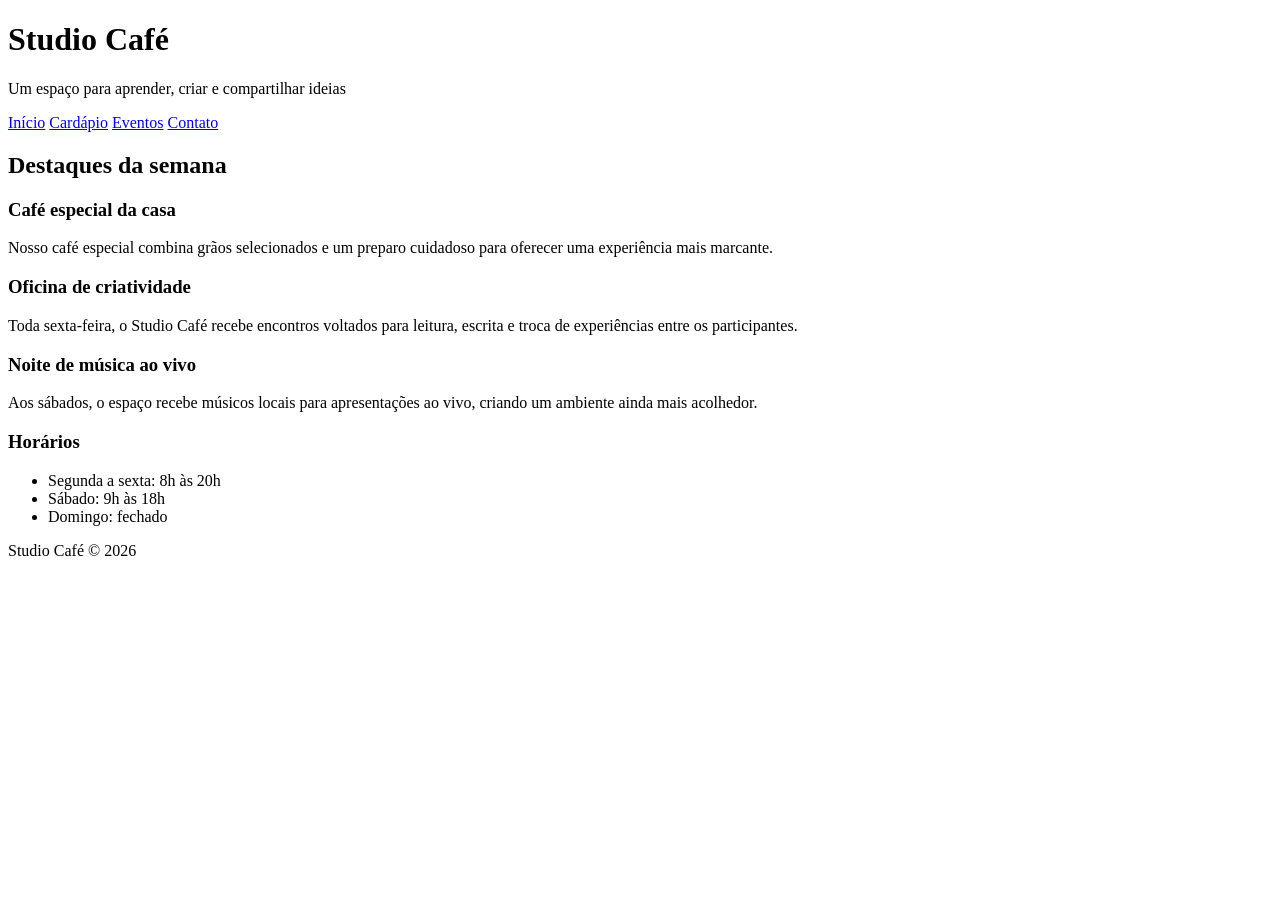
==== Frontend/Exercícios/AutoriaWEB( UNIFIP )/Minha loja/index.html @ 3daa66d3 "Rename MinhaLoja.html to index.html" ====
<!DOCTYPE html>
<html lang="pt-BR">

<head>
    <meta charset="UTF-8">
    <meta name="viewport" content="width=device-width, initial-scale=1.0">
    <title>Studio Café</title>
    <link rel="stylesheet" href="exercicio-StudioCafe-Style.css">
</head>

<body>

    <header>
        <h1 id="logo">Studio Café</h1>
        <p class="slogan">Um espaço para aprender, criar e compartilhar ideias</p>
    </header>

    <nav>
        <a href="#" id="link-menu">Início</a>
        <a href="#" id="link-menu">Cardápio</a>
        <a href="#" id="link-menu">Eventos</a>
        <a href="#" id="link-menu">Contato</a>
    </nav>

    <main>
        <section>
            <h2 class="titulo-secao">Destaques da semana</h2>

            <article>
                <h3>Café especial da casa</h3>
                <p>
                    Nosso café especial combina grãos selecionados e um preparo
                    cuidadoso para oferecer uma experiência mais marcante.
                </p>
            </article>

            <article>
                <h3>Oficina de criatividade</h3>
                <p>
                    Toda sexta-feira, o Studio Café recebe encontros voltados para
                    leitura, escrita e troca de experiências entre os participantes.
                </p>
            </article>

            <article>
                <h3>Noite de música ao vivo</h3>
                <p>
                    Aos sábados, o espaço recebe músicos locais para apresentações
                    ao vivo, criando um ambiente ainda mais acolhedor.
                </p>
            </article>
        </section>

        <aside>
            <h3>Horários</h3>
            <ul>
                <li>Segunda a sexta: 8h às 20h</li>
                <li>Sábado: 9h às 18h</li>
                <li>Domingo: fechado</li>
            </ul>
        </aside>
    </main>

    <footer>
        <p>Studio Café © 2026</p>
    </footer>

</body>

</html>
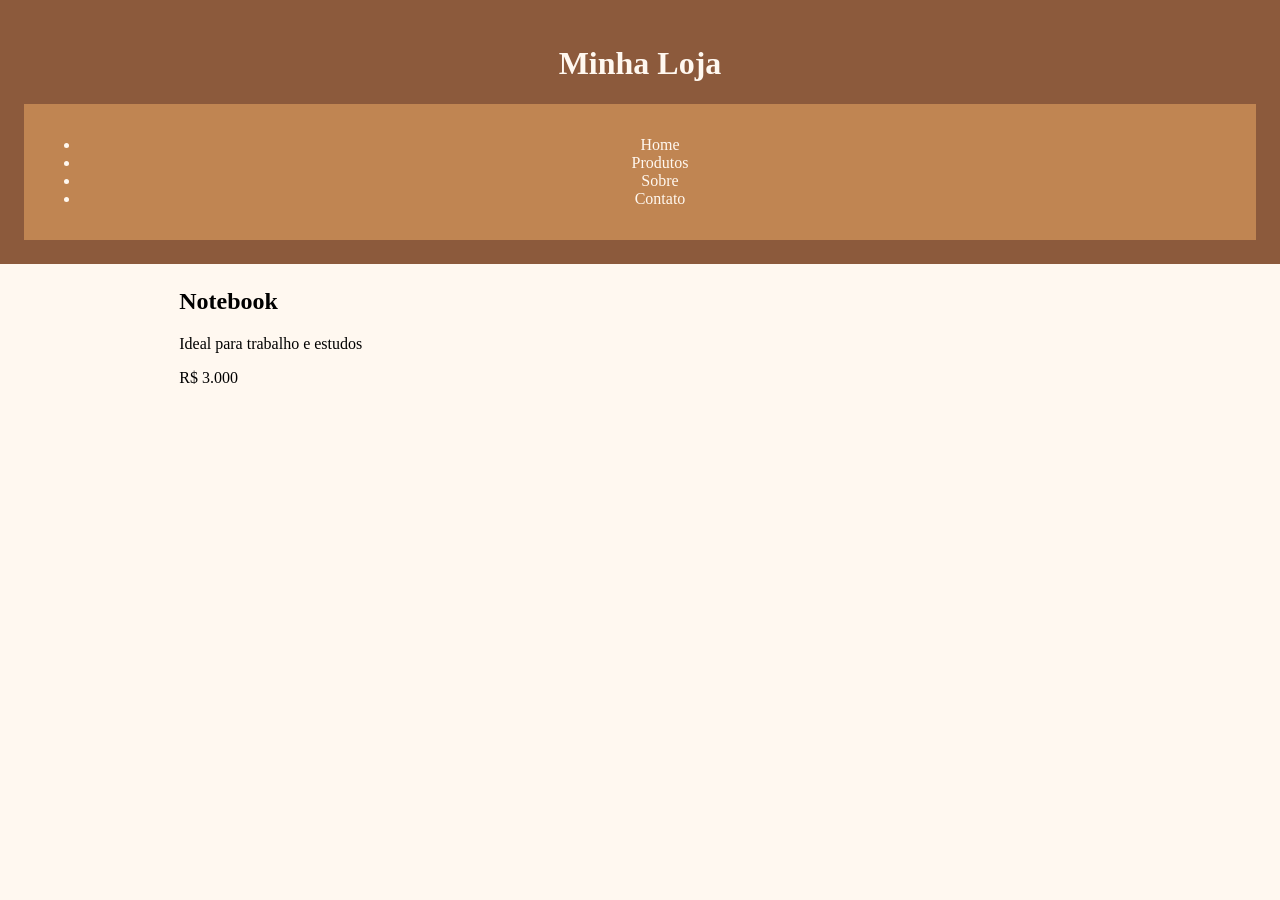
==== commit 61ff534b: "Add initial HTML structure for 'Minha Loja'" ====
--- a/Frontend/Exercícios/AutoriaWEB( UNIFIP )/Minha loja/index.html
+++ b/Frontend/Exercícios/AutoriaWEB( UNIFIP )/Minha loja/index.html
@@ -1,70 +1,30 @@
 <!DOCTYPE html>
-<html lang="pt-BR">
-
+<html lang="pt-br">
 <head>
-    <meta charset="UTF-8">
-    <meta name="viewport" content="width=device-width, initial-scale=1.0">
-    <title>Studio Café</title>
-    <link rel="stylesheet" href="exercicio-StudioCafe-Style.css">
+  <meta charset="UTF-8">
+  <title>Exercício CSS</title>
+  <link rel="stylesheet" href="Style.css">
 </head>
-
 <body>
 
-    <header>
-        <h1 id="logo">Studio Café</h1>
-        <p class="slogan">Um espaço para aprender, criar e compartilhar ideias</p>
-    </header>
+  <header class="header">
+    <h1 id="titulo">Minha Loja</h1>
 
     <nav>
-        <a href="#" id="link-menu">Início</a>
-        <a href="#" id="link-menu">Cardápio</a>
-        <a href="#" id="link-menu">Eventos</a>
-        <a href="#" id="link-menu">Contato</a>
+      <ul class="menu">
+        <li class="item">Home</li>
+        <li class="item destaque">Produtos</li>
+        <li class="item">Sobre</li>
+        <li class="item">Contato</li>
+      </ul>
     </nav>
+  </header>
 
-    <main>
-        <section>
-            <h2 class="titulo-secao">Destaques da semana</h2>
+  <main>
 
-            <article>
-                <h3>Café especial da casa</h3>
-                <p>
-                    Nosso café especial combina grãos selecionados e um preparo
-                    cuidadoso para oferecer uma experiência mais marcante.
-                </p>
-            </article>
+    <section class="produtos">
 
-            <article>
-                <h3>Oficina de criatividade</h3>
-                <p>
-                    Toda sexta-feira, o Studio Café recebe encontros voltados para
-                    leitura, escrita e troca de experiências entre os participantes.
-                </p>
-            </article>
-
-            <article>
-                <h3>Noite de música ao vivo</h3>
-                <p>
-                    Aos sábados, o espaço recebe músicos locais para apresentações
-                    ao vivo, criando um ambiente ainda mais acolhedor.
-                </p>
-            </article>
-        </section>
-
-        <aside>
-            <h3>Horários</h3>
-            <ul>
-                <li>Segunda a sexta: 8h às 20h</li>
-                <li>Sábado: 9h às 18h</li>
-                <li>Domingo: fechado</li>
-            </ul>
-        </aside>
-    </main>
-
-    <footer>
-        <p>Studio Café © 2026</p>
-    </footer>
-
-</body>
-
-</html>
+      <div class="card destaque">
+        <h2>Notebook</h2>
+        <p class="descricao">Ideal para trabalho e estudos</p>
+        <span class="preco destaque">R$ 3.000</span>
--- a/Frontend/Exercícios/AutoriaWEB( UNIFIP )/Minha loja/Style.css
+++ b/Frontend/Exercícios/AutoriaWEB( UNIFIP )/Minha loja/Style.css
@@ -0,0 +1,70 @@
+body {
+  margin: 0;
+  background-color: #FFF8F0;
+  font-family: "Times New Roman", Times, serif;
+}
+
+header {
+  background-color: #8C5A3C;
+  color: #FFF8F0;
+  padding: 24px;
+  text-align: center;
+}
+
+#logo {
+  margin: 0;
+}
+
+.slogan {
+  color: #4B2E2B;
+}
+
+nav {
+  background-color: #C08552;
+  text-align: center;
+  padding: 16px;
+}
+
+#link-menu {
+  margin: 16px;
+  text-decoration: none;
+  color: #FFF8F0;
+}
+
+#link-menu:hover {
+  color: #4B2E2B;
+}
+
+main {
+  width: 72%;
+  margin: 24px auto;
+}
+
+
+.titulo-secao {
+  text-decoration: underline;
+}
+article {
+  background-color: #FFF8F0;
+  padding: 16px;
+  border-radius: 8px;
+  border-left: 8px groove #C08552;
+  border-bottom: 8px ridge #8C5A3C;
+  margin-bottom: 16px;
+}
+
+aside {
+  padding: 16px;
+  color: #4B2E2B;
+  background-color: #C08552;
+  border-radius: 8px;
+  border-left: 8px inset #C08552;
+  border-bottom: 8px outset #8C5A3C;
+}
+
+footer {
+  background-color: #8C5A3C;
+  text-align: center;
+  padding: 8px;
+  color: #FFF8F0;
+}
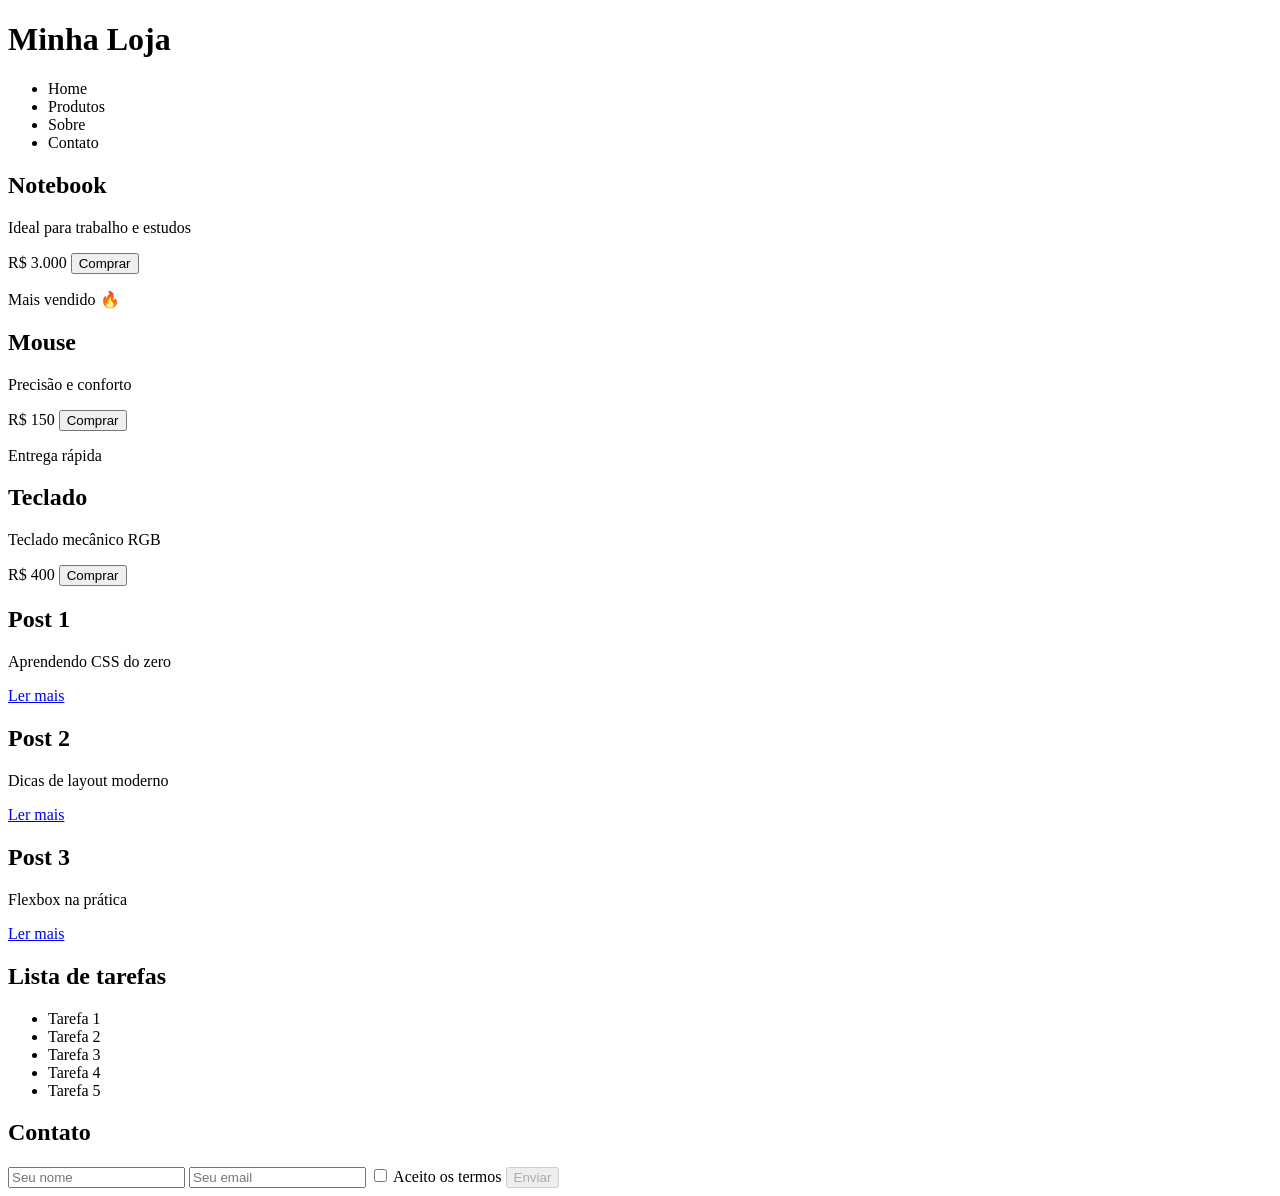
==== commit 8d8da3f2: "Modify index.html to enhance product display and layout Updated stylesheet link and added new produc" ====
--- a/Frontend/Exercícios/AutoriaWEB( UNIFIP )/Minha loja/index.html
+++ b/Frontend/Exercícios/AutoriaWEB( UNIFIP )/Minha loja/index.html
@@ -3,7 +3,7 @@
 <head>
   <meta charset="UTF-8">
   <title>Exercício CSS</title>
-  <link rel="stylesheet" href="Style.css">
+  <link rel="stylesheet" href="exercicio-MinhaLoja-Style.css">
 </head>
 <body>
 
@@ -28,3 +28,80 @@
         <h2>Notebook</h2>
         <p class="descricao">Ideal para trabalho e estudos</p>
         <span class="preco destaque">R$ 3.000</span>
+        <button>Comprar</button>
+        <p class="info-extra">Mais vendido 🔥</p>
+      </div>
+
+      <div class="card">
+        <h2>Mouse</h2>
+        <p class="descricao">Precisão e conforto</p>
+        <span class="preco">R$ 150</span>
+        <button>Comprar</button>
+        <p class="info-extra">Entrega rápida</p>
+      </div>
+
+      <div class="card">
+        <h2>Teclado</h2>
+        <p class="descricao">Teclado mecânico RGB</p>
+        <span class="preco">R$ 400</span>
+        <button>Comprar</button>
+        <p class="info-extra"></p>
+      </div>
+
+    </section>
+
+    <section class="blog">
+
+      <div class="post">
+        <h2>Post 1</h2>
+        <p>Aprendendo CSS do zero</p>
+        <a href="#">Ler mais</a>
+      </div>
+
+      <div class="post destaque">
+        <h2>Post 2</h2>
+        <p>Dicas de layout moderno</p>
+        <a href="#">Ler mais</a>
+      </div>
+
+      <div class="post">
+        <h2>Post 3</h2>
+        <p>Flexbox na prática</p>
+        <a href="#">Ler mais</a>
+      </div>
+
+    </section>
+
+    <section class="lista-section">
+
+      <h2>Lista de tarefas</h2>
+
+      <ul class="lista">
+        <li>Tarefa 1</li>
+        <li>Tarefa 2</li>
+        <li>Tarefa 3</li>
+        <li>Tarefa 4</li>
+        <li>Tarefa 5</li>
+      </ul>
+
+    </section>
+
+    <section class="formulario">
+
+      <h2>Contato</h2>
+
+      <input type="text" placeholder="Seu nome">
+      <input type="email" placeholder="Seu email">
+
+      <label>
+        <input type="checkbox"> Aceito os termos
+      </label>
+
+      <button disabled>Enviar</button>
+
+    </section>
+
+  </main>
+
+</body>
+</html>
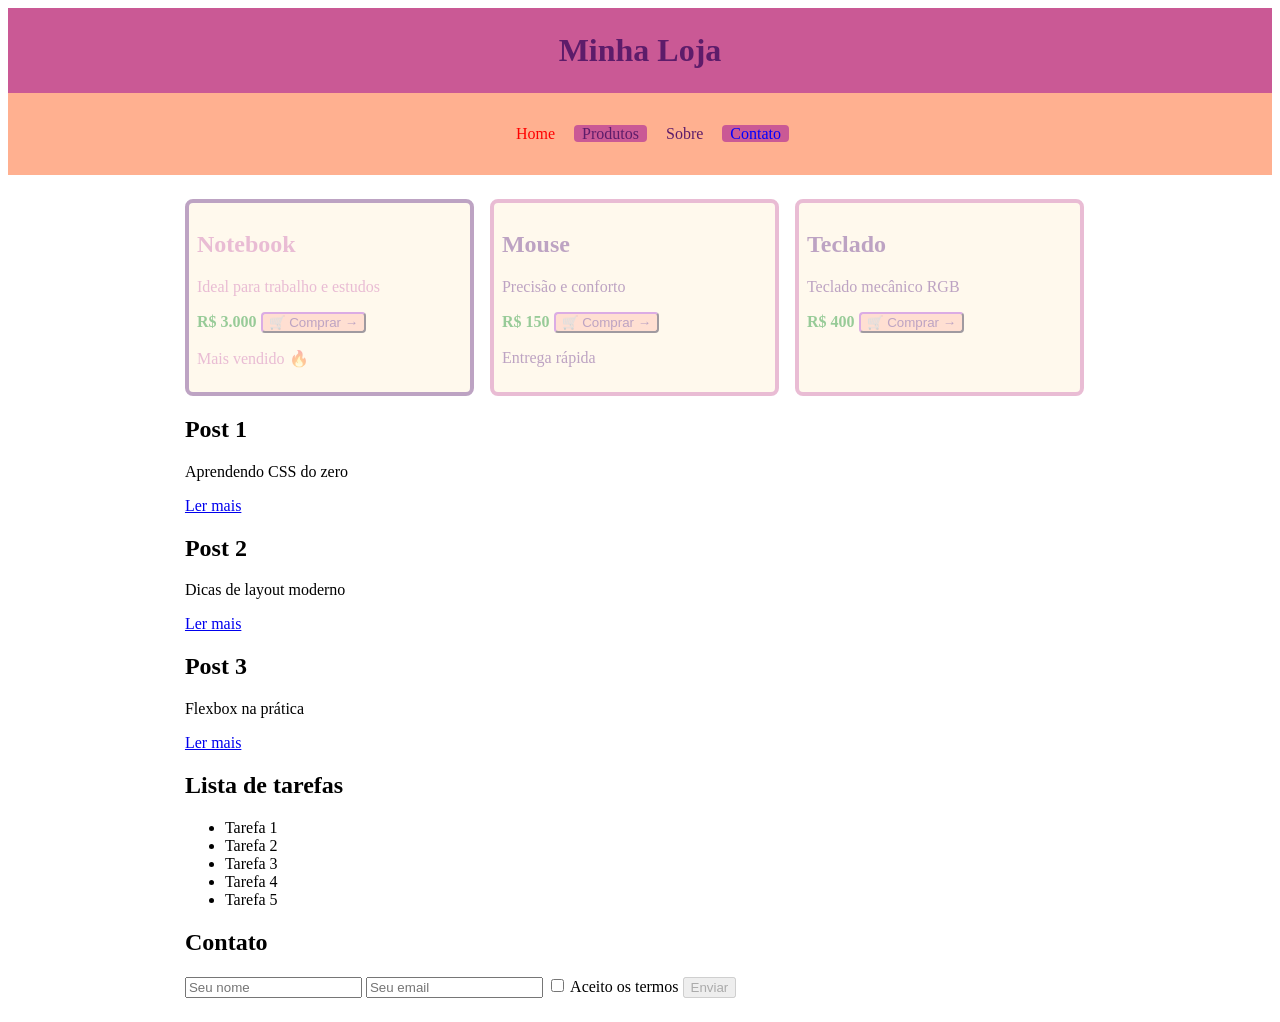
==== commit aade43ef: "Exercicios feitos" ====
--- a/Frontend/Exercícios/AutoriaWEB( UNIFIP )/Minha loja/index.html
+++ b/Frontend/Exercícios/AutoriaWEB( UNIFIP )/Minha loja/index.html
@@ -3,7 +3,7 @@
 <head>
   <meta charset="UTF-8">
   <title>Exercício CSS</title>
-  <link rel="stylesheet" href="exercicio-MinhaLoja-Style.css">
+  <link rel="stylesheet" href="Style.css">
 </head>
 <body>
 
--- a/Frontend/Exercícios/AutoriaWEB( UNIFIP )/Minha loja/Style.css
+++ b/Frontend/Exercícios/AutoriaWEB( UNIFIP )/Minha loja/Style.css
@@ -0,0 +1,155 @@
+Transformar a página usando:
+
+seletores
+especificidade
+pseudo-classes
+combinadores
+:not(), :has(), nth-child
+
+MISSÃO 1 — BASE
+Estilizar o site inteiro 
+Centralizar o título #titulo
+Mudar cor do título
+Estilizar .card (fundo branco, borda, padding, borda arredondada)
+
+MISSÃO 2 — PRODUTOS
+Colocar os cards lado a lado
+Destacar o card .destaque
+Estilizar .preco (cor verde e negrito)
+Estilizar botão (cor, padding, cursor)
+
+MISSÃO 3 — PSEUDO-CLASSES
+Mudar botão no :hover
+Primeiro item da lista vermelho
+Último item da lista azul
+Itens pares da lista com fundo diferente
+Itens ímpares com outro fundo
+
+MISSÃO 4 — SELETORES AVANÇADOS
+Estilizar cards que NaO têm .destaque
+Estilizar cards que têm botão dentro
+Destacar o segundo item do menu
+Estilizar p dentro de .card
+
+MISSÃO FINAL
+Deixar o site bonito usando:
+:hover
+:nth-child
+:not()
+:has()
+
+Dicas:
+
+pode melhorar cores, sombras e espaçamento */
+
+body {
+  font-family: "Courier New", sans-serif;
+  margin: 0px;
+  background: #FFF1D3
+}
+
+.header {
+  text-align: center;
+  color: #5D1C6A;
+  background-color: #CA5995;
+  padding: 0px;
+}
+
+main {
+  width: 72%;
+  margin: 24px auto;
+}
+
+#titulo {
+  margin: 0;
+  padding: 24px;
+}
+
+nav {
+  background-color: #FFB090;
+  text-align: center;
+  padding: 16px;
+}
+
+.menu li {
+  display: inline;
+  margin-right: 15px;
+  cursor: pointer;
+}
+
+.menu li:hover {
+    text-decoration: underline ;
+
+}
+
+.menu li:first-child {
+    color: red;
+
+}
+
+
+.menu li:last-child {
+    color: blue;
+    
+}
+
+.menu li:nth-child(even) {
+    background-color: #CA5995;
+    border-radius: 4px;
+    padding-left: 8px;
+    padding-right: 8px;
+    
+}
+
+.card {
+  background: #FFF1D3;
+  border: 4px solid #CA5995;
+  padding: 8px;
+  width: 265px;
+  border-radius: 8px;
+  color: #5D1C6A;
+  opacity: 0.4;
+    
+}
+
+.card.destaque {
+    opacity: 0.4;
+    border: 4px solid #5D1C6A;
+    color: #CA5995;
+}
+
+.card:hover {
+    opacity: 1;
+
+}
+
+.produtos {
+  display: flex;
+  gap: 16px;
+}
+
+.preco {
+    font-weight: bold;
+    color: green;
+}
+
+.card button {
+    background-color: #FFB090;
+    color: #5D1C6A;
+    border-radius: 4px;
+    border-color: #5D1C6A;
+    cursor: pointer;
+}
+
+.card button:hover {
+    background-color: #5D1C6A;
+    color: #FFB090;
+}
+
+.card button:before {
+    content: "🛒 ";
+}
+
+.card button:after {
+    content: " →";
+}
